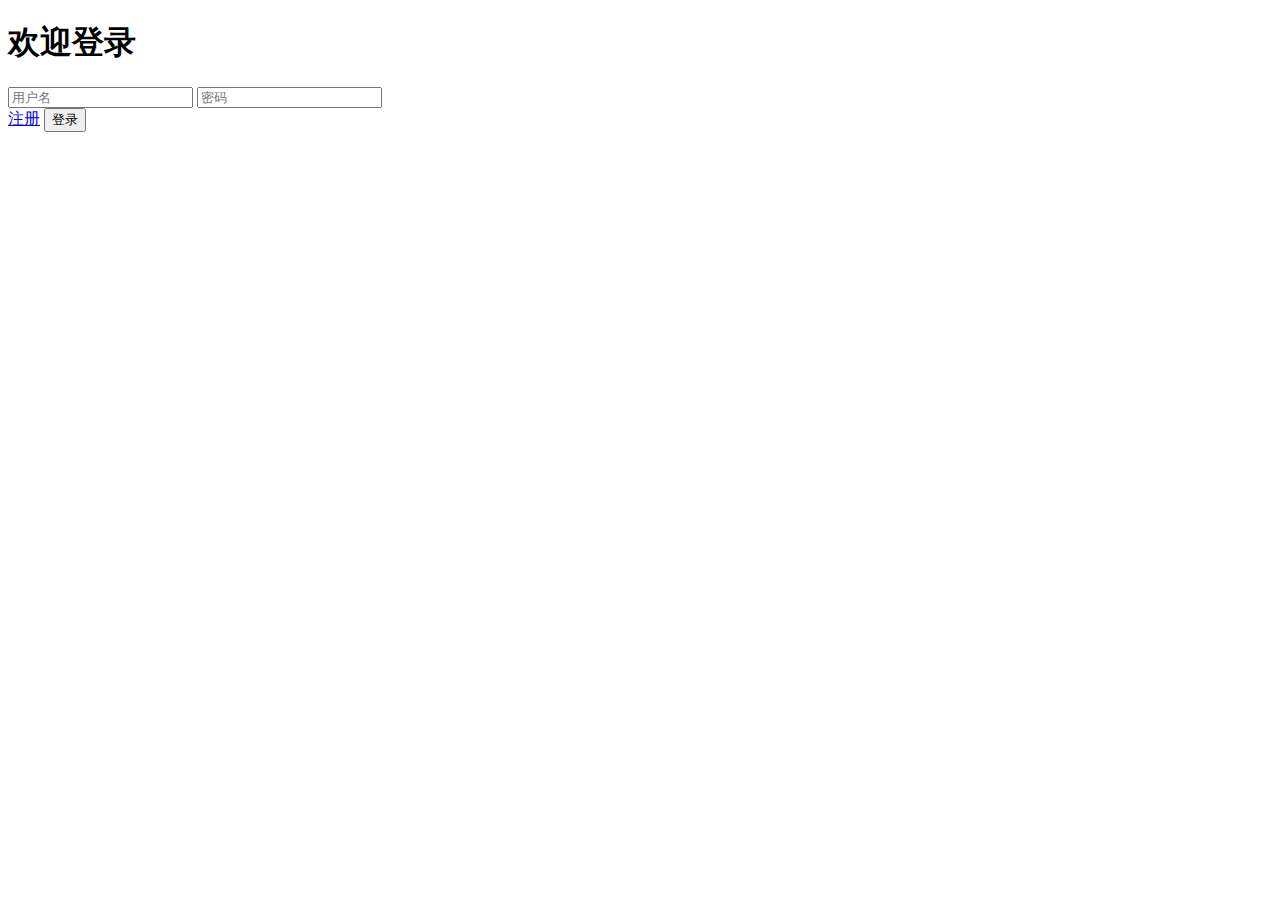
==== index.html @ f79255ec "first" ====
<!DOCTYPE html>
<html lang="zh">
<head>
    <meta charset="UTF-8">
    <meta name="viewport" content="width=device-width, initial-scale=1.0">
    <title>Log in</title>
    <link rel="icon" type="image/x-icon" href="../static/images/weblogo.jpg">
    <link rel="stylesheet" href="../static/index_style.css">
    <base target="_blank">
    <script src="jquery.min.js" type="text/javascript" charset="UTF-8"></script>
</head>
<body>
    <form action="mailto:1401486085@qq.com" method="post" autocomplete="off">
        <div id="header"><h1>欢迎登录</h1></div>
        <div class="user">
            <input type="text" id="username" name="username" placeholder="用户名" maxlength="24" required>
            <input type="password" name="word" placeholder="密码" minlength="6" maxlength="16" required>
        </div>
        <div class="buttons">
            <a href="account.html">注册</a>
            <button type="submit" class="submit">登录</button>
        </div>
    </form>
    <script>
        $(document).ready(function() {
            
        })
    </script>
</body>
</html>
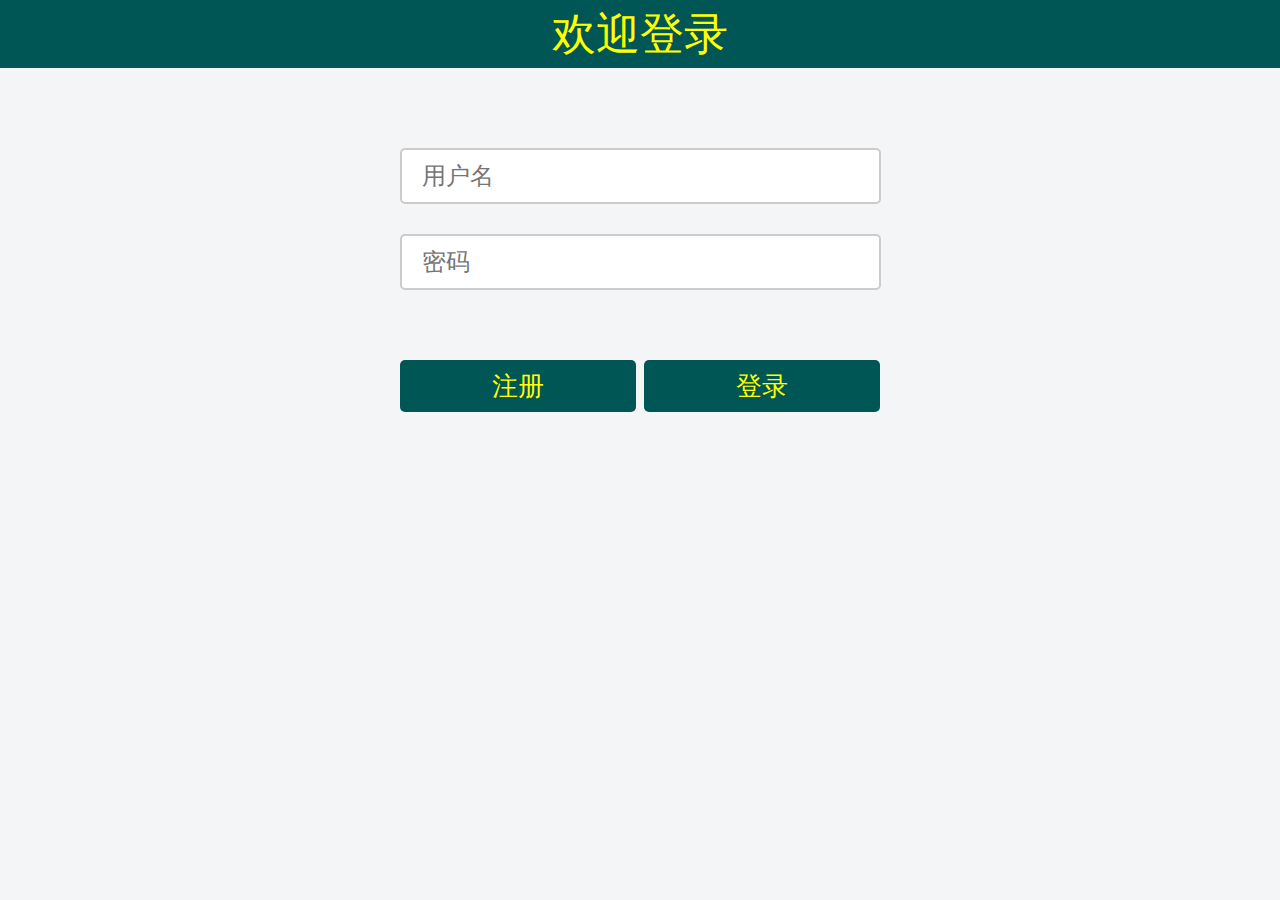
==== commit d9491615: "2" ====
--- a/index.html
+++ b/index.html
@@ -10,11 +10,11 @@
     <script src="jquery.min.js" type="text/javascript" charset="UTF-8"></script>
 </head>
 <body>
-    <form action="mailto:1401486085@qq.com" method="post" autocomplete="off">
+    <form action="/login" method="post" autocomplete="off">
         <div id="header"><h1>欢迎登录</h1></div>
         <div class="user">
             <input type="text" id="username" name="username" placeholder="用户名" maxlength="24" required>
-            <input type="password" name="word" placeholder="密码" minlength="6" maxlength="16" required>
+            <input type="password" name="password" placeholder="密码" minlength="6" maxlength="16" required>
         </div>
         <div class="buttons">
             <a href="account.html">注册</a>
--- a/static/index_style.css
+++ b/static/index_style.css
@@ -0,0 +1,73 @@
+/* css reset code */
+* {
+    margin: 0;
+    padding: 0;
+}
+body {
+    background-color: #f3f5f7;
+}
+#header {
+    width: 100%;
+    height: 55px;
+    padding: 5px 0 8px;
+    margin-bottom: 80px;
+    background-color: #055;
+    text-align: center;
+}
+#header h1 {
+    margin-bottom: 5px;
+    font-family: Arial, Helvetica, sans-serif;
+    font-weight: lighter;
+    font-size: 44px;
+    color: #ffff00;
+} 
+.user {
+    width: 480px;
+    border: none;
+    margin: auto;
+}
+input {   
+    display: block;
+    width: 437px;
+    height: 52px;
+    margin: 0 auto 30px;
+    padding: 0 20px 0;
+    border: solid #ccc 2px;
+    border-radius: 5px;
+    font-family: Arial, Helvetica, sans-serif;
+    font-size: 24px;
+    color: #000;
+}
+input:hover {
+    border: solid #095 2px;
+}
+.buttons {
+    width: 480px;
+    border: none;
+    margin: auto;
+}
+.buttons a {
+    display: inline-block;
+    text-decoration: none;
+}
+.submit {
+    float: right;
+}
+.submit, .buttons a {
+    width: 236px;
+    height: 52px;
+    margin: 40px auto 0;
+    background-color: #055;
+    border: none;
+    border-radius: 5px;
+    text-align: center;
+    line-height: 52px;
+    font-family: Arial, Helvetica, sans-serif;
+    font-size: 26px;
+    color: #ffff00;
+}
+.submit:hover, .buttons a:hover {
+    background-color: #075;
+    border-color: #075;
+}
+
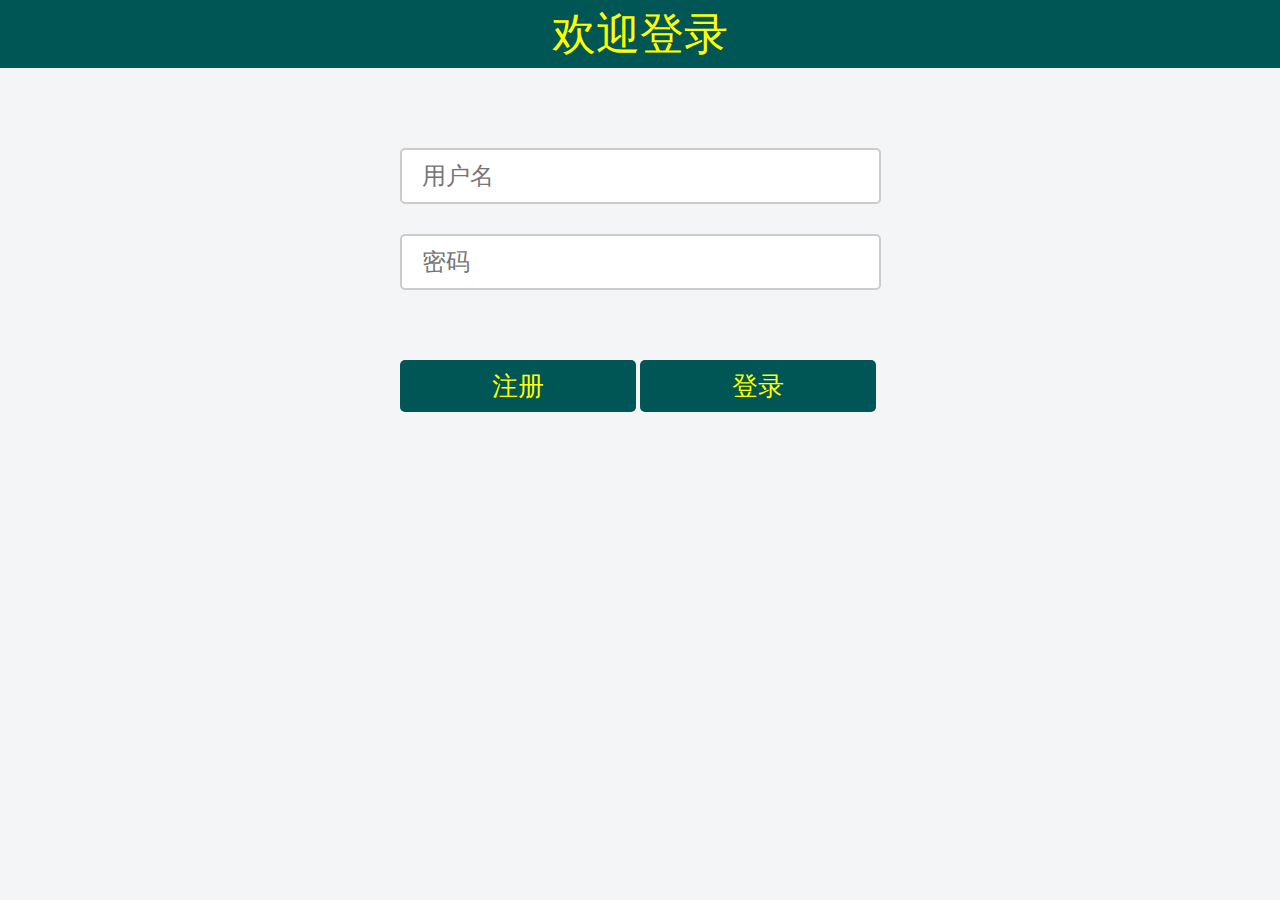
==== commit 4d3e478c: "0811" ====
--- a/index.html
+++ b/index.html
@@ -18,7 +18,8 @@
         </div>
         <div class="buttons">
             <a href="account.html">注册</a>
-            <button type="submit" class="submit">登录</button>
+            <a href="wuzhengxin.html">登录</a>
+            <!--<button type="submit" class="submit">登录</button>-->
         </div>
     </form>
     <script>
--- a/static/index_style.css
+++ b/static/index_style.css
@@ -2,6 +2,9 @@
 * {
     margin: 0;
     padding: 0;
+}
+input {
+    outline-color: #095;
 }
 body {
     background-color: #f3f5f7;
